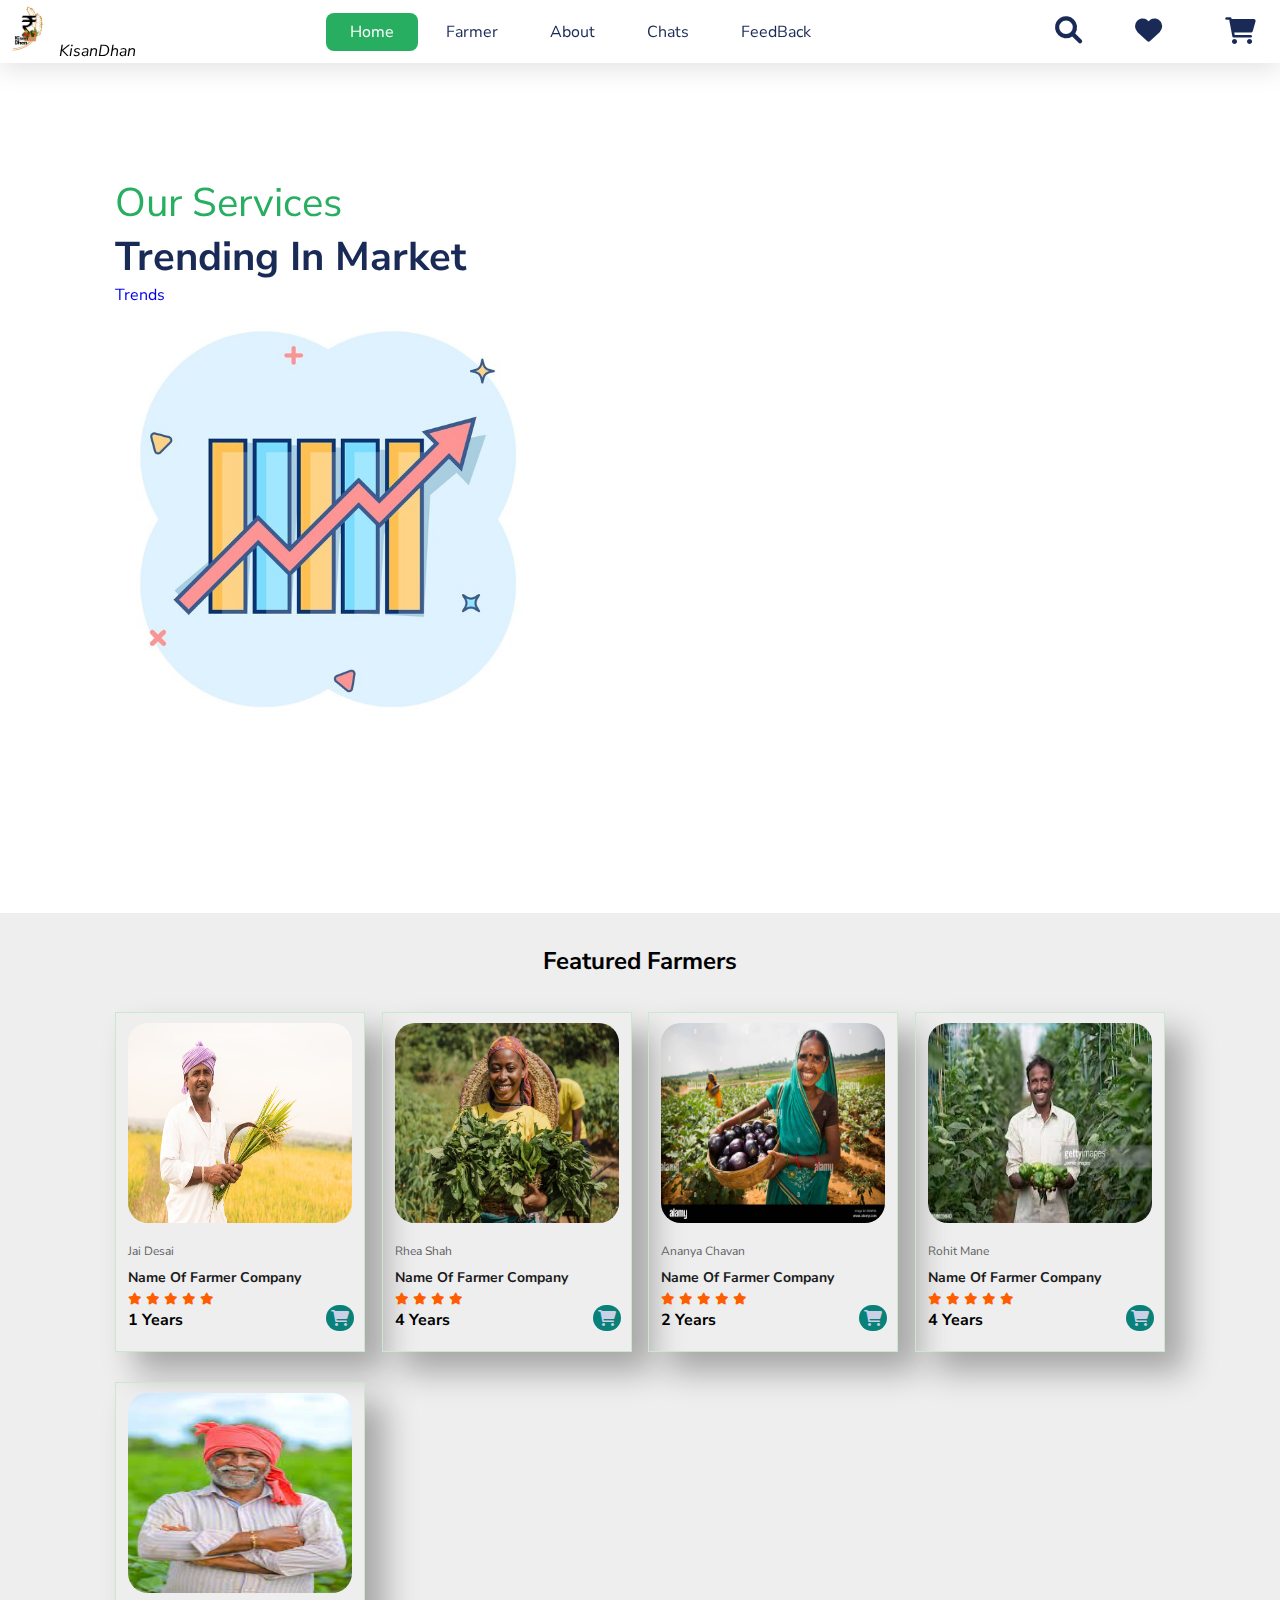
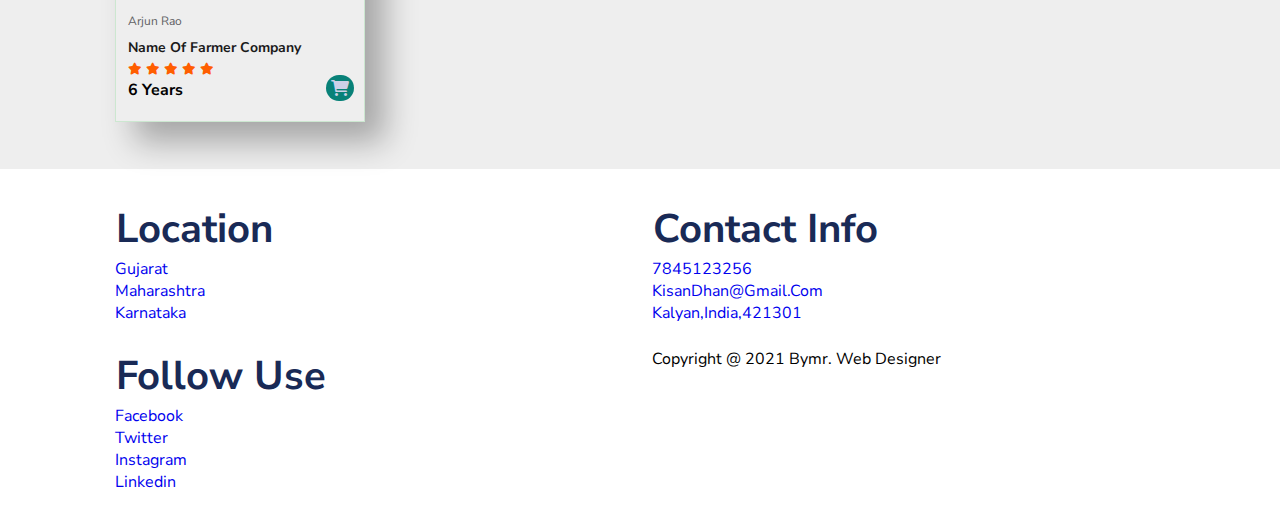
==== index.html @ 869063e7 "first commit" ====
<!DOCTYPE html>
<html lang="en">
<head>
    <link rel="icon" type="image/x-icon" href="./img/favicon.ico">
    <meta charset="UTF-8">
    <meta name="viewport" content="width=device-width, initial-scale=1.0">
    <title>KisanDhan</title>
   
   
    <title>"Platform for farmers to sell their harvest.</title>
    <meta name="viewport" content="width=device-width, initial-scale=1.0">
    <link rel="stylesheet" href="https://cdnjs.cloudflare.com/ajax/libs/font-awesome/6.0.0-beta3/css/all.min.css">
    <link rel="stylesheet" href="./style.css">
    <link
  rel="stylesheet"
  href="https://cdn.jsdelivr.net/npm/swiper@11/swiper-bundle.min.css"
/>  


    </script>
</head>
<body>
    <header>
        <div>
        <img src="./img/Kisan dhan.png" width="55px" height="55px" alt="" srcset="">
        <i href="#" class="logo">KisanDhan</i>   </div>
   <nav class="navbar">
       <a href="./index.html" class="active">Home</a>
       <a href="./farmer.html">Farmer</a>
       <a href="#">About</a>
       <a href="./chart.html">Chats</a>
       <a href="#">FeedBack</a>
   </nav>
   <div class="icons">
       <i class="fas fa-bars" id="menu-bars"></i>
       <i class="fas fa-search" id="search-icon"></i>
       <i class="fa-solid fa-heart"></i>
       <a href="./cart.html">
       <i class="fa-solid fa-cart-shopping"></i></a>
   </div>
       </header>
    <form action="" id="search-form" class="file">
        <input type="search" id="search-box"  placeholder="search here..">
        <i class="fa-solid fa-x" id="close"></i>
    </form>
    <section class="home" id="home">

        <div class="swiper home-sider">
        <div class="swiper-wrapper wrapper">
            <div class="swiper-slide silder">
                
                <div class="content">
                    <span>Our Services</span>
                    <h3>Trending in Market</h3>
                    <a href="./trends.html">Trends</a>

                </div>
                <div class="images">
                <a href="./trends.html">  <img src="./img/growing-bar-graph-icon-comic-style-increase-arrow-vector-cartoon-illustration-pictogram-infographic-progress-business-concept-splash-effect_157943-5783.jpg"  width="40%" height="20%" alt="">
                </a>  
                </div>
            </div>
            <div class="swiper-slide silder">
                
                <div class="content">
                    <h3>All Cotations</h3>
                    <a href="./contractList.html">Cotations</a>
                </div>
                <div class="images">
                   <a href="./contractList.html"> <img src="./img/check-list-icon-cartoon-style-vector-19617882.jpg" width="40%" height="15%" alt="">
                </a>
                </div>
            </div>
            <div class="swiper-slide silder">
                
                <div class="content">
                    <h3>Customizable Order</h3>
                    <a href="./order.html">Customize</a>
                </div>
                <div class="images">
                   <a href="./order.html"> <img src="./img/file.jpg" width="40%" height="15%" alt="">
                </a>
                </div>
            </div>
            <div class="swiper-slide silder">
                
                <div class="content">
                    <h3>Search and Filter</h3>
                    <a href="#">search and filter</a>
                </div>
                <div class="images">
                   <a href="#"> <img src="./img/download (5).png" width="40%" height="15%" alt="">
                </a>
                </div>
            </div>
            <div class="swiper-slide silder">
                
                <div class="content">
                    <h3>Payment Processing</h3>
                    <a href="#">payment options</a>
                </div>
                <div class="images">
                   <a href="#"> <img src="./img/online-zahlungskonzept_118813-2685.avif" width="40%" height="15%" alt="">
                </a>
                </div>
            </div>
            <div class="swiper-slide silder">
                
                <div class="content">
                    <h3>Product Reving and rating</h3>
                    <a href="#">Reving and rating</a>
                </div>
                <div class="images">
                   <a href="#"> <img src="./img/downloadoi.jpeg" width="50%" height="50%" alt="">
                </a>
                </div>
            </div>
            <div class="swiper-slide silder">
                
                <div class="content">
                    <h3>LiveChat with Farmer</h3>
                    <a href="./chart.html">Live Chat</a>
                </div>
                <div class="images">
                   <a href="./chart.html"> <img src="./img/download.jpeg" width="50%" height="50%" alt="">
                </a>
                </div>
            </div>
        </div>
    </div>
    
    </section>
    <section id="product1" class="section=section-p1">
        <h2>
            Featured Farmers
        </h2>
        <p>
        
        </p>
        <div class="pro-container">
        
            <div class="pro">
                <img src="./img/farmer/360_F_432151892_oQ3YQDo2LYZPILlEMnlo55PjjgiUwnQb.jpg" alt="" srcset="" width="200px" height="200px">
                <div class="des">
                    <span>Jai Desai</span>
                    <h5>Name of Farmer Company</h5>
                    <div class="star">
                        <i class="fas fa-star"></i>
                        <i class="fas fa-star"></i>
                        <i class="fas fa-star"></i>
                        <i class="fas fa-star"></i>
                        <i class="fas fa-star"></i>
                    </div>
                    <h4>1 years</h4>
                </div>
                <div class="cart">
                    <a href="#">
                    <i class="fa-solid fa-cart-shopping"></i>
                </a>
                </div>
                
            </div>
        
            <div class="pro">
                <img src="./img/farmer/countryside-woman-holding-plant-leaves_23-2148761766.avif" alt="" srcset="" width="200px" height="200px">
                <div class="des">
                    <span>Rhea Shah</span>
                    <h5>Name of Farmer Company</h5>
                    <div class="star">
                        <i class="fas fa-star"></i>
                        <i class="fas fa-star"></i>
                        <i class="fas fa-star"></i>
                        <i class="fas fa-star"></i>
                        
                    </div>
                    <h4>4 years</h4>
                </div>
                <div class="cart">
                    <a href="#">
                    <i class="fa-solid fa-cart-shopping"></i>
                </a>
                </div>
                
            </div>
        
            <div class="pro">
                <img src="./img/farmer/woman-farmer-in-bihar-state-india-DKWP25.jpg" alt="" srcset="" width="200px" height="200px">
                <div class="des">
                    <span>Ananya Chavan</span>
                    <h5>Name of Farmer Company</h5>
                    <div class="star">
                        <i class="fas fa-star"></i>
                        <i class="fas fa-star"></i>
                        <i class="fas fa-star"></i>
                        <i class="fas fa-star"></i>
                        <i class="fas fa-star"></i>
                    </div>
                    <h4>2 years</h4>
                </div>
                <div class="cart">
                    <a href="#">
                    <i class="fa-solid fa-cart-shopping"></i>
                </a>
                </div>
                
            </div>
            <div class="pro">
                <img src="./img/farmer/images (1).jpeg" alt="" srcset="" width="200px" height="200px">
                <div class="des">
                    <span>Rohit Mane</span>
                    <h5>Name of Farmer Company</h5>
                    <div class="star">
                        <i class="fas fa-star"></i>
                        <i class="fas fa-star"></i>
                        <i class="fas fa-star"></i>
                        <i class="fas fa-star"></i>
                        <i class="fas fa-star"></i>
                    </div>
                    <h4>4 years</h4>
                </div>
                <div class="cart">
                    <a href="#">
                    <i class="fa-solid fa-cart-shopping"></i>
                </a>
                </div>
                
            </div>
            <div class="pro">
                <img src="./img/farmer/images.jpeg" alt="" srcset="" width="200px" height="200px">
                <div class="des">
                    <span>Arjun Rao</span>
                    <h5>Name of Farmer Company</h5>
                    <div class="star">
                        <i class="fas fa-star"></i>
                        <i class="fas fa-star"></i>
                        <i class="fas fa-star"></i>
                        <i class="fas fa-star"></i>
                        <i class="fas fa-star"></i>
                    </div>
                    <h4>6 years</h4>
                </div>
                <div class="cart">
                    <a href="#">
                    <i class="fa-solid fa-cart-shopping"></i>
                </a>
                </div>
                
            </div>
        </section>
            <section class="footer">
                <div class="box-container">

                    <div class="box">
                        <h3>Location</h3>
                        <a href="#"> Gujarat</a>
                        <a href="#"> Maharashtra</a>
                        <a href="#">Karnataka</a>
                    </div>
                    <div class="box">
                        <h3>Contact Info</h3>
                        <a href="#">7845123256</a>
                        <a href="#">KisanDhan@gmail.com</a>
                        <a href="#">Kalyan,india,421301</a>
                    </div>
                    <div class="box">
                        <h3>Follow use</h3>
                        <a href="#">Facebook</a>
                        <a href="#">Twitter</a>
                        <a href="#">Instagram</a>
                        <a href="#">Linkedin</a>
                    </div>
                    <div class="credit">
                        Copyright @ 2021 by<span>mr. Web Designer</span>
                    </div>
                </div>
            </section>
    <script src="https://cdn.jsdelivr.net/npm/swiper@11/swiper-bundle.min.js"></script>
    <script src="./script.js"></script>
</body>
</html>
---- style.css ----
@import url('https://fonts.googleapis.com/css2?family=Nunito+Sans:opsz,wght@6..12,700&display=swap');

:root{
    --green:#27ae60;
    --black:#192a56;
    --light-color:#666;
    --box-shadow:0 0.5rem 1.5rem rgba(0,0,0,0.1);
}
*{
    margin: 0;
    padding: 0;
    box-sizing: border-box;
    scroll-behavior: smooth;
    font-family:'Jost',sans-serif;
    list-style: none;
    text-decoration: none;
    font-family: 'Nunito Sans', sans-serif;
    outline: none;
    border: none;
    text-transform: capitalize;
    transition: all .2s linear;

}
html{
    overflow-x: hidden;
    scroll-padding-top: 5.5 rem;
    scroll-behavior: smooth;
}
.home-sider{
    display: flex;
    justify-content: center;
    align-items: center;
}
section{
    padding: 2rem 9%;
}
section:nth-child(even){
    background: #eee;

}

header{
    
    position: fixed;
    top: 0;
    left: 0;
    right: 0;
    background: #fff;
    display: flex;
    align-items: center;
    justify-content: space-between;
    box-shadow: var(--box-shadow);
    z-index: 1000;
    height: 7%;
}
header .logo i{
    padding: 10px;
    color: var(--green);
    text-align: center;
}
 header  nav  a{
    font-size: 1.7 rem;
    border-radius: .5rem;
    padding: 0.5rem 1.5rem;
    color: var(--black);
}
header nav a.active,
header nav a:hover{
    color:#fff;
    background: var(--green);
}
header .icons{
    width: 20%;
    display:flex;
    justify-content: space-around;
}
header .icons i,
header .icons a{
cursor: pointer;
line-height: 4.5rem;
text-align: center;
font-size: 1.7rem;
color: var(--black);
margin-left: .5rem;
border-radius: 50%;
padding: 1px;
}
header .icons i:hover,
header .icons a:hover{
    color:var(--green);
    transform: rotate(360deg);
}

#menu-bars{
    display: none;
}
header .activ{
 display:flex;
 flex-direction: column;
}

#search-form{
    position: fixed;
    top: -110px;
    left: -110px;
    z-index: 1500;
   
}
.activa{
    position: fixed;
    top: 0;
    left: 0;
    height: 100%;
    width: 100%;
    background: rgba(0,0,0,0.8);
    display: flex;
    justify-content: center;
    padding:0 1rem;
}
.activb{
    position: fixed;
    top: -110;
    left: 0;

}
#search-form #search-box{
    width: 50rem;
    border-bottom: .1rem solid #fff;
    padding: 1rem 0;
    color: #fff;
    font-size: 3rem;
    text-transform: none;
    background: none;
    border-bottom: #eee;
}
#search-form #search-box::placeholder{
    color: #eee;
}
#search-form #search-box::-webkit-search-cancel-button{
    -webkit-appearance: none;
}
#search-form label:hover{
    color: var(--green);
}
#search-form #close{
    position: absolute;
    color: #fff;
    cursor: pointer;
    top: 5rem;
    right: 5rem;
    font-size: 3rem;
}

section{
    padding:2rem 9%;
}

/* media query*/
@media (max-width:991px) {
    html{
        font-size: 55%;
    }
    header{
        padding: 1rem 2rem;
    }
}
@media (max-width: 768px){
    #menu-bars{
        display: inline-block;
    }
header nav{
    position: absolute;
    top: 0;
    left: 0;
    right: 0;
    background: #fff;
    border-top: .1rem solid rgba(0,0,0,0.2);
    margin-top: 10%;
    display: none;
}

header nav a{
    display: block;
    padding: 1.5rem;
    margin: 1rem;
    font-size: 2rem;
    background: #eee;
    
}
}


.silder{
    display: flex;
    align-items: center;
    flex-wrap: wrap;
    gap: 2rem;
    padding-top: 9rem;
    justify-content: center;
}
.silder .content{
    flex: 1 1 45rem;
}
.silder .content .images{
    flex: 1 1 45rem;
}
.silder .content .images img{
    width: 100%;
}
.silder  .content  span{
    color: var(--green);
    font-size: 2.5rem;
}
.silder  .content  h3{
    color: var(--black);
    font-size: 2.5rem;
}
.silder  .content  h3{
    color: var(--black);
    font-size: 2.5rem;
}
/*Product */
#product1{
    margin-top: 0;
    text-align: center;
}
#product1 .pro{
    width: 23%;
    min-width: 250px;
    padding: 10px 12px;
    border:1px solid #cce7d0;
    box-shadow: 20px 20px 30px rgba(0,0,0,0.3);
    margin: 15px 0;
    transition: 0.2s ease;
    position: relative;
}
#product1 .pro:hover{
    box-shadow: 10px 10px 10px rgba(0,0,0,0.3);
}
.pro-container{
    display: flex;
    flex-wrap: wrap;
    align-content: center;
    justify-content: space-between;   
    padding-top: 20px;
}
#product1 .pro img{
    width: 100%;
    border-radius: 20px;

}
#product1 .pro .des{
    text-align: start;
    padding: 10px 0;
}
#product1 .pro .des span{
    color: #606063;
    font-size: 12px;
}

#product1 .pro .des h5{
    padding-top: 7px;
    color: #1a1a1a;
    font-size: 14px;
}
#product1 .pro .des i{
    font-size: 12px;
    color:rgb(255, 94, 0);
}
#product1 .pro .cart{
   background-color: #088178;
   border-radius: 50px;
   width: max-content;
   position: absolute;
   bottom: 20px;
   right: 10px;

}
#product1 .pro .cart i{
    padding: 5px;
    color: #ccd0e7;
}
/*Footer*/
.footer .box-container{
    display: grid;
    grid-template-columns:repeat(auto-fit,minmax(25rem,1fr));
    gap: 1.5rem;
}
.footer .box-container .box{
    display: flex;
    flex-direction: column;
}
.footer .box-container .box h3{
    padding: 5rem 0;
    font-size: 2.5rem;
    color: var(--black);
    margin-bottom: 1px;
    padding: 1px;
}
.footer .box-container .box a:hover{
    color: var(--green);
    text-decoration: none;

}
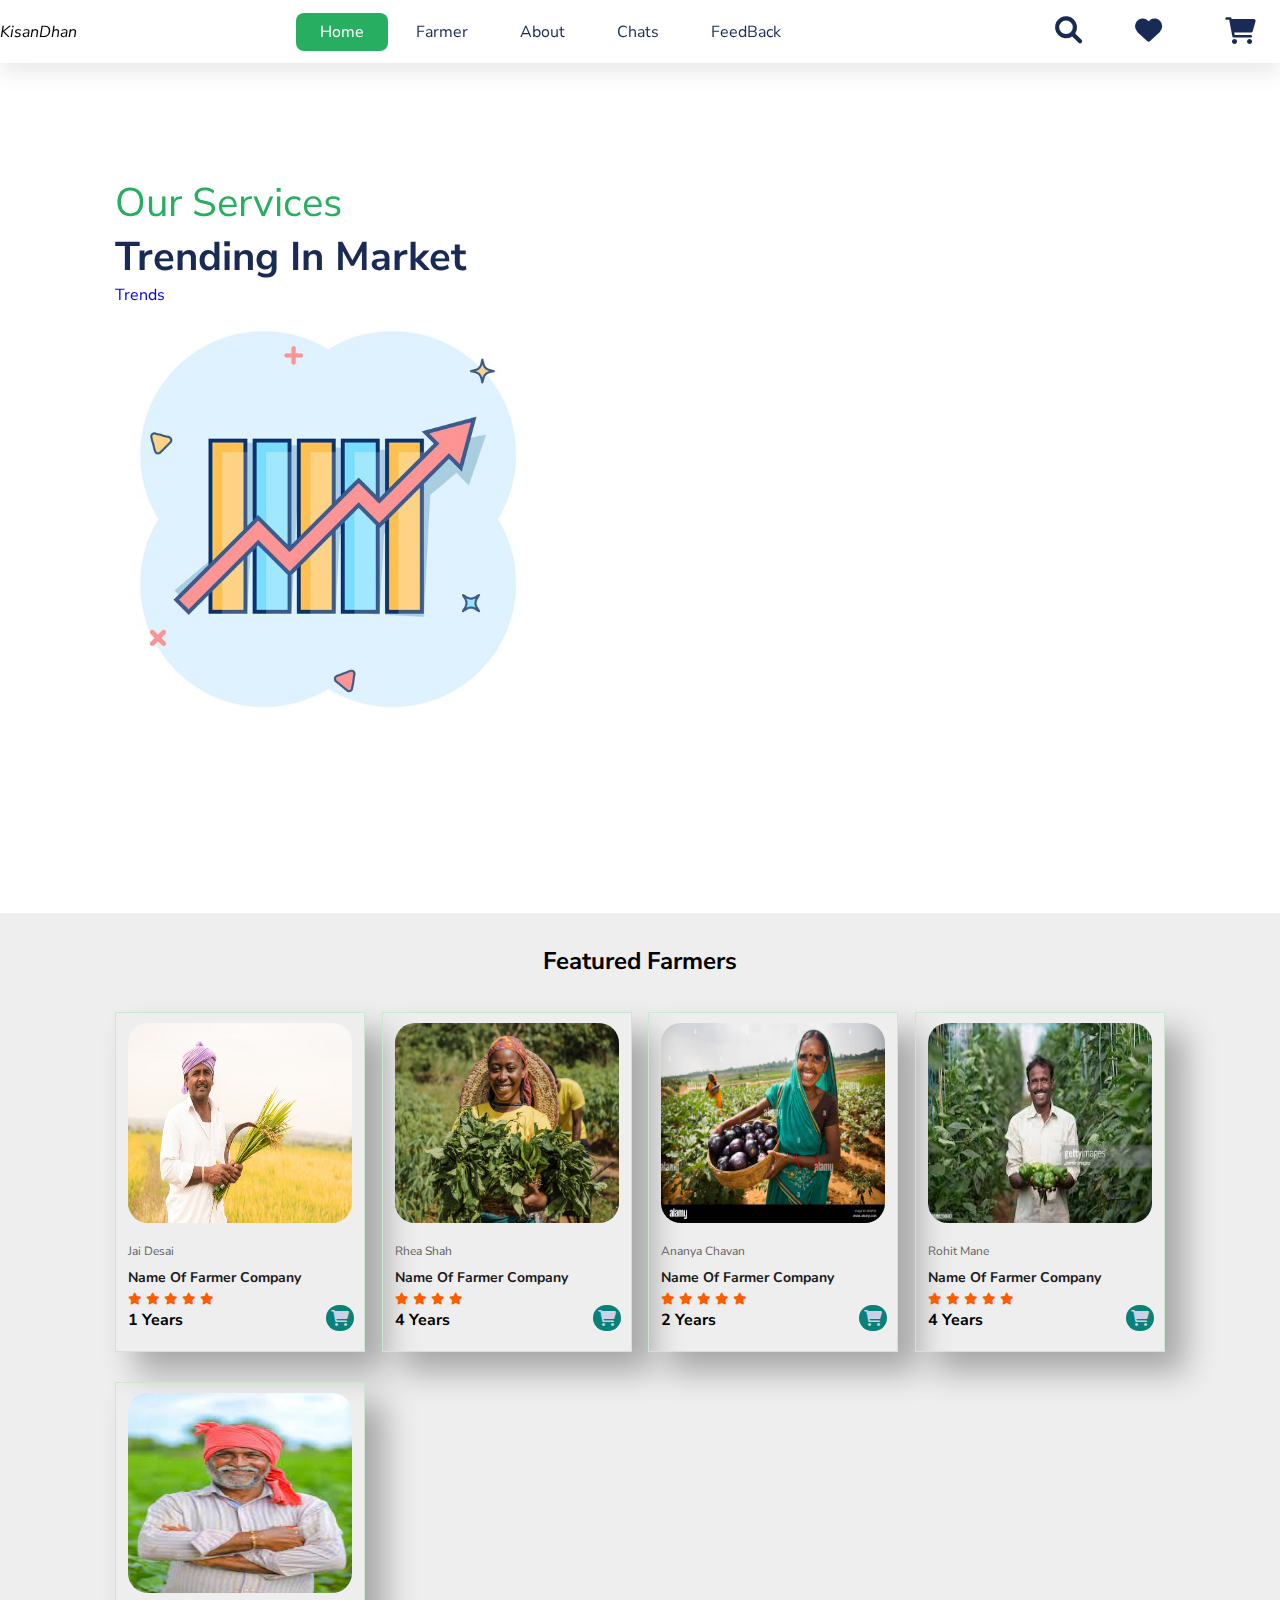
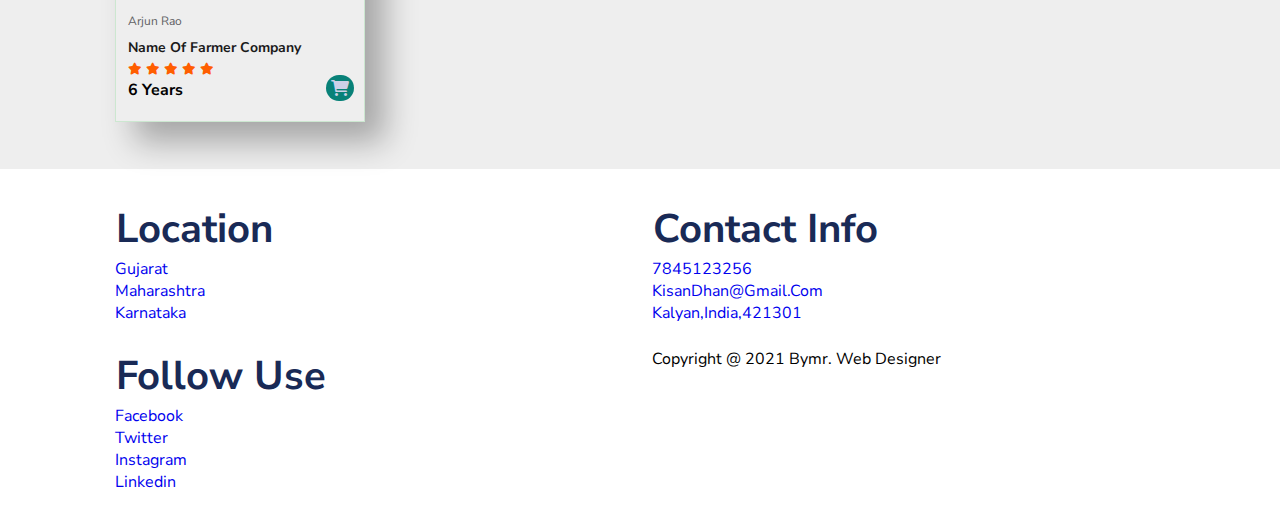
==== commit a3fce7a6: "first commit" ====
--- a/index.html
+++ b/index.html
@@ -21,9 +21,7 @@
 </head>
 <body>
     <header>
-        <div>
-        <img src="./img/Kisan dhan.png" width="55px" height="55px" alt="" srcset="">
-        <i href="#" class="logo">KisanDhan</i>   </div>
+        <i href="#" class="logo">KisanDhan</i>   
    <nav class="navbar">
        <a href="./index.html" class="active">Home</a>
        <a href="./farmer.html">Farmer</a>
@@ -63,8 +61,8 @@
             <div class="swiper-slide silder">
                 
                 <div class="content">
-                    <h3>All Cotations</h3>
-                    <a href="./contractList.html">Cotations</a>
+                    <h3>All Quotations</h3>
+                    <a href="./contractList.html">Quotation</a>
                 </div>
                 <div class="images">
                    <a href="./contractList.html"> <img src="./img/check-list-icon-cartoon-style-vector-19617882.jpg" width="40%" height="15%" alt="">
